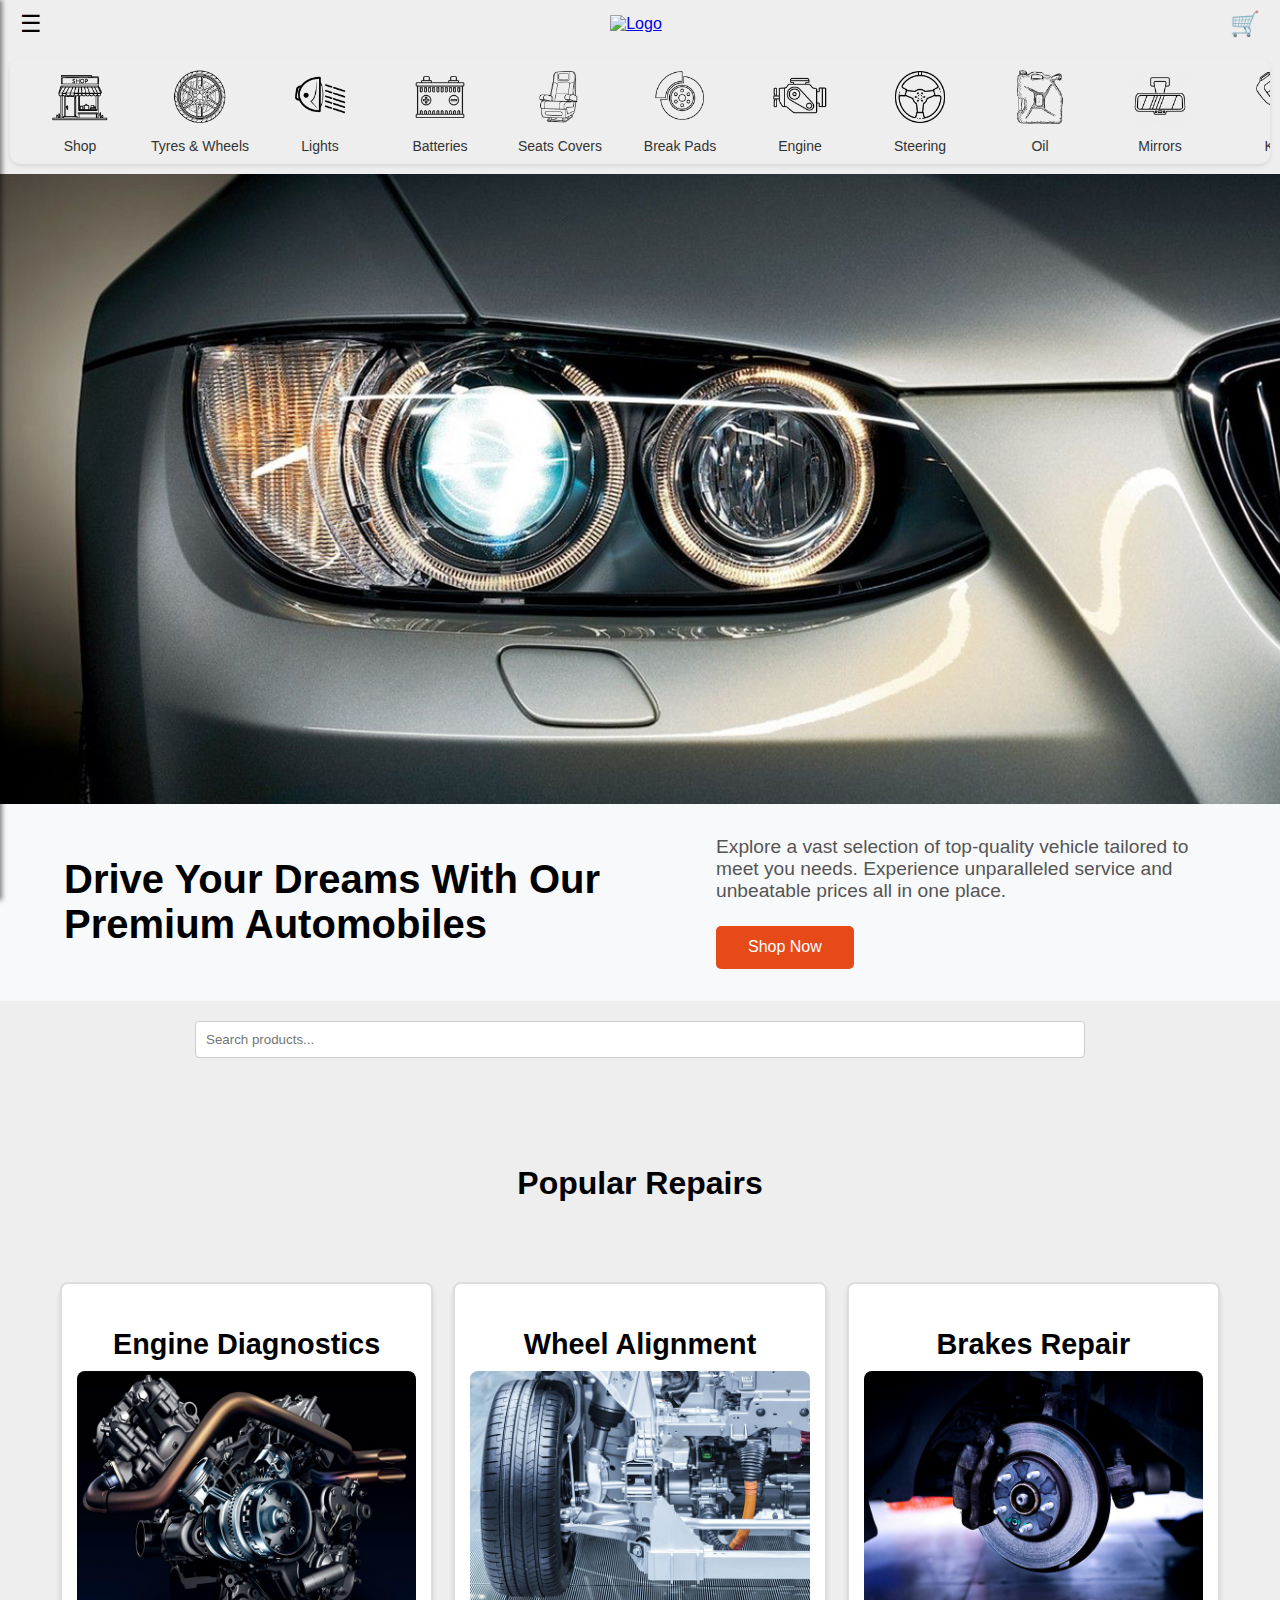
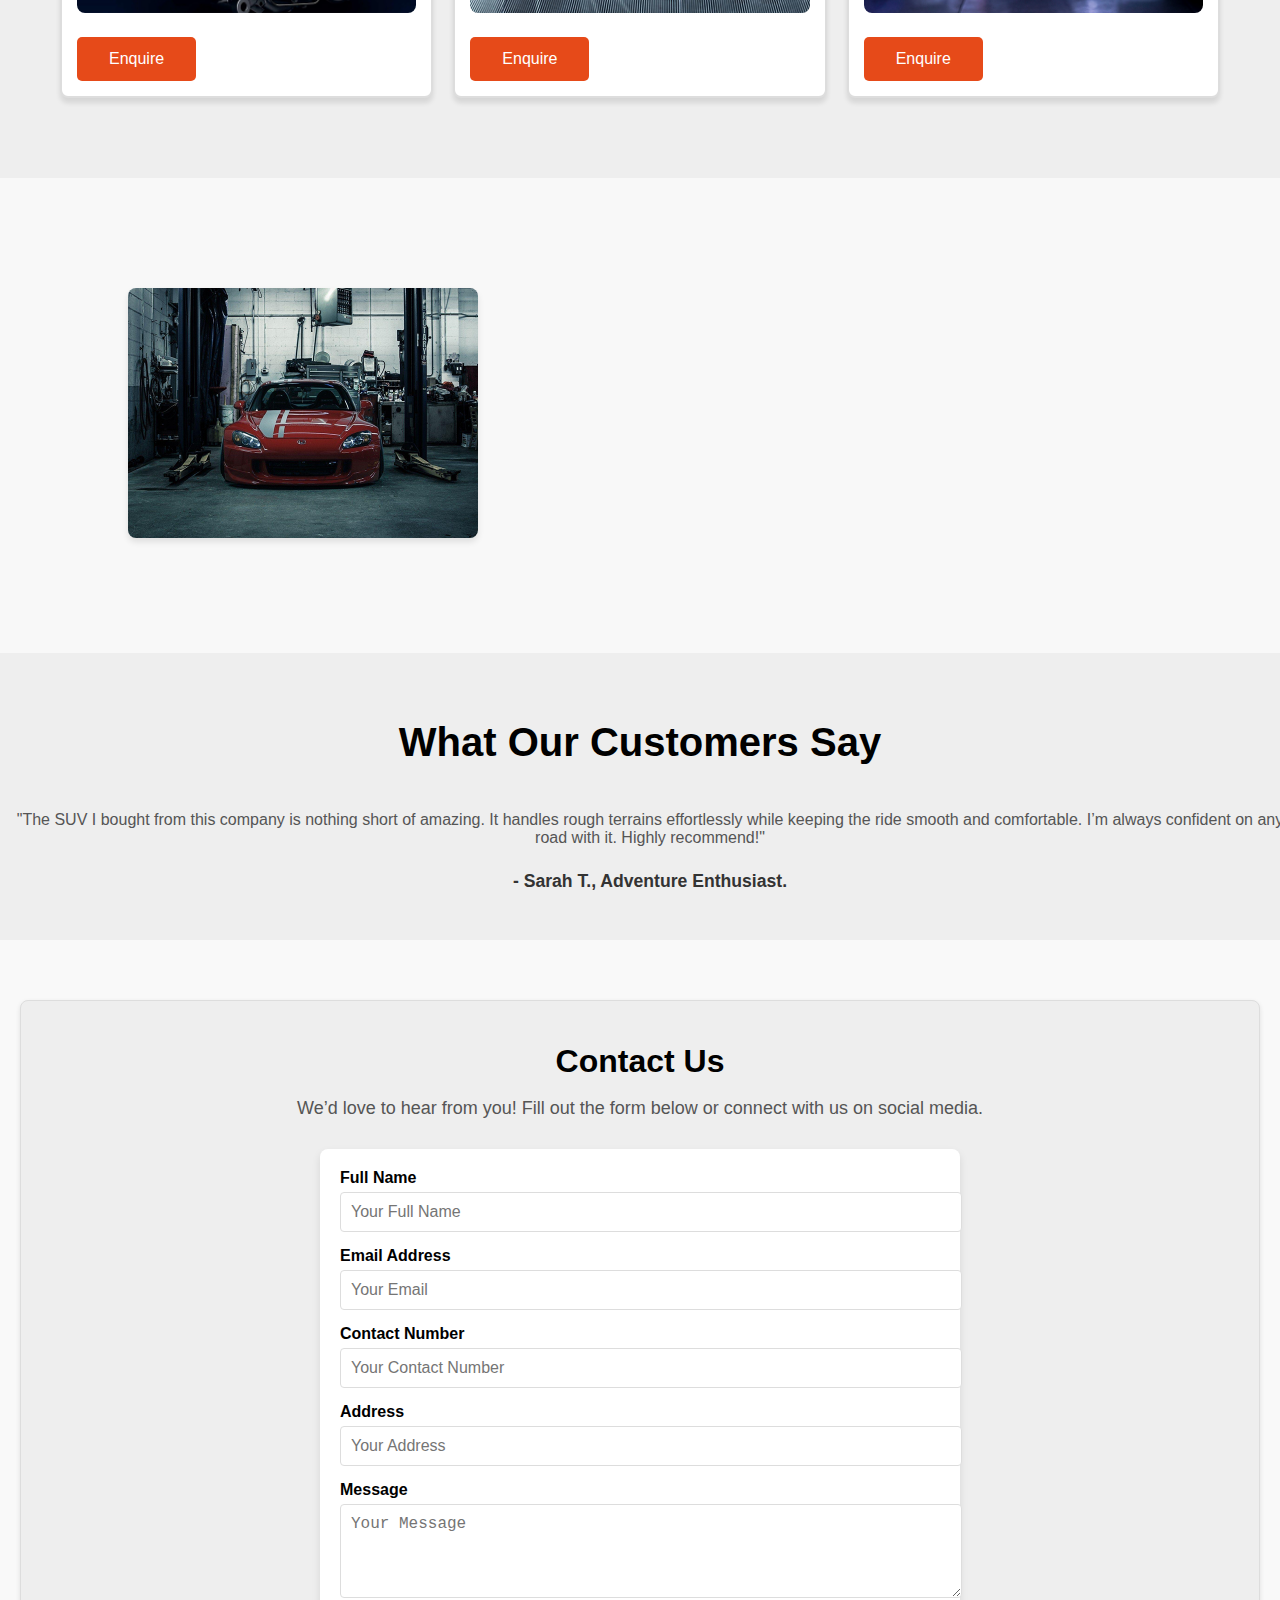
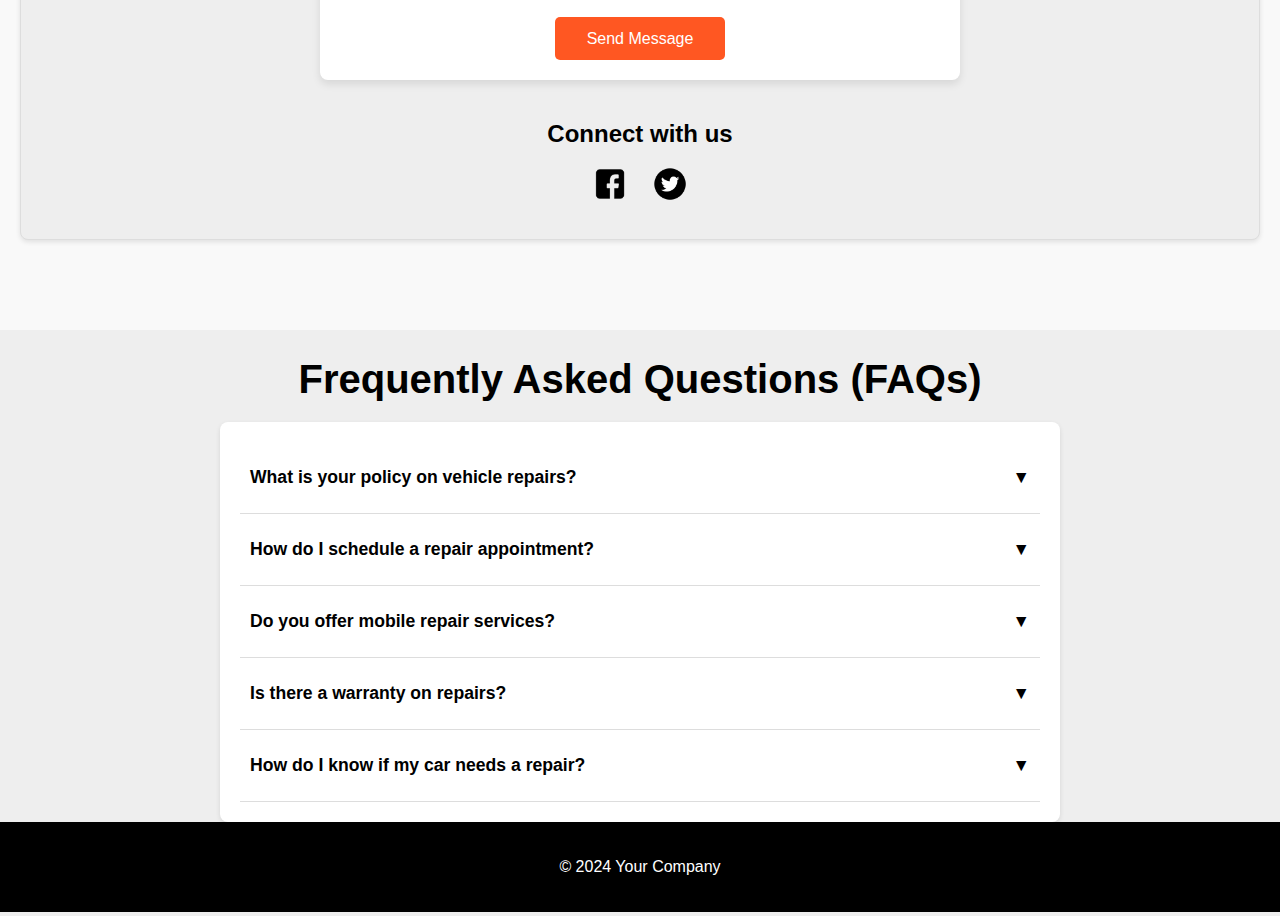
==== index.html @ 8af3b9a7 "Add files via upload" ====
<!DOCTYPE html>
<html lang="en">
<head>
    <meta charset="UTF-8">
    <meta name="viewport" content="width=device-width, initial-scale=1.0">
    <title>Home</title>
    <link rel="stylesheet" href="assets/css/styles.css">
</head>
<body>

    <header>
        <div class="hamburger" id="hamburger">☰</div>
		<a href="index.html">
        <img src="assets/img/logo.png" alt="Logo" class="logo"></a>
        <div class="cart-icon" onclick="viewCart()">🛒</div>
    </header>
	
<div class="container">
        <div class="shortcut-bar">
	<a href="shop.html" class="shortcut-item" data-filter="all">
        <img src="assets/img/shortcuts/0.png" alt="All">
        <span>Shop</span>
    </a>
	<a href="shop.html?filter=car_tyres" class="shortcut-item" data-filter="tyres_wheels">
        <img src="assets/img/shortcuts/1.png" alt="Burger">
        <span>Tyres & Wheels</span>
    </a>	
     <a href="shop.html?filter=car_lights" class="shortcut-item" data-filter="Lights">
        <img src="assets/img/shortcuts/2.png" alt="Lights">
        <span>Lights</span>
    </a>
	<a href="shop.html?filter=car_batteries" class="shortcut-item" data-filter="batteries">
        <img src="assets/img/shortcuts/3.png" alt="Pasta">
        <span>Batteries</span>
    </a>
	<a href="shop.html?filter=car_seats" class="shortcut-item" data-filter="covers">
        <img src="assets/img/shortcuts/4.png" alt="Kota">
        <span>Seats Covers</span>
    </a>
	<a href="javascript:void(0)" class="shortcut-item" data-filter="breakpads">
        <img src="assets/img/shortcuts/5.png" alt="Breakfast">
        <span>Break Pads</span>
    </a>
	<a href="javascript:void(0)" class="shortcut-item" data-filter="engine">
        <img src="assets/img/shortcuts/6.png" alt="Coffee">
        <span>Engine</span>
    </a>
	<a href="javascript:void(0)" class="shortcut-item" data-filter="steering">
        <img src="assets/img/shortcuts/7.png" alt="Meal">
        <span>Steering</span>
    </a>
	<a href="javascript:void(0)" class="shortcut-item" data-filter="oil">
        <img src="assets/img/shortcuts/8.png" alt="Seafood">
        <span>Oil</span>
    </a>
	<a href="javascript:void(0)" class="shortcut-item" data-filter="mirrors">
        <img src="assets/img/shortcuts/9.png" alt="Chicken">
        <span>Mirrors</span>
    </a>
	<a href="javascript:void(0)" class="shortcut-item" data-filter="keys">
        <img src="assets/img/shortcuts/10.png" alt="African">
        <span>Keys</span>
    </a>
	<a href="javascript:void(0)" class="shortcut-item" data-filter="windscreen">
        <img src="assets/img/shortcuts/11.png" alt="Drinks">
        <span>Windscreen</span>
    </a>
	<!-- Add more shortcuts as needed -->
        </div>
    </div>

    <section class="hero"></section>
  <section class="content-section">
    <div class="content-left">
      <h1>Drive Your Dreams With Our Premium Automobiles</h1>
    </div>
    <div class="content-right">
      <p>Explore a vast selection of top-quality vehicle tailored to meet you needs.
	  Experience unparalleled service and unbeatable prices all in one place.</p>
      <button class="shop-now-btn">Shop Now</button>
    </div>
  </section>
		
    <nav class="menu" id="menu">
        <div class="close" id="close">&times;</div>
        <ul>
            <li><a href="index.html">Home</a></li>
            <li><a href="shop.html">Shop</a></li>
			<li><a href="#services">Services</a></li>
			<li><a href="shop.html?filter=promotions">Promotions</a></li>
			<li><a href="#contact-us">Contact Us</a></li>
            <li><a href="about.html">About Us</a></li>
			<li><a href="#faqs">FAQs</a></li>
        </ul>
    </nav>
    
    <main>
        
        <section class="search-filter">
        <input type="text" id="searchInput" placeholder="Search products..." oninput="filterProducts()">
    </section>
		<section class="search-results" id="searchResults">
    <!-- Dynamic search results will be displayed here -->
		</section>

	
             <!-- Features Section -->
        <section class="features">
        <h2>Popular Repairs</h2>
        <div class="container">
        <div class="feature-item">
            <h3>Engine Diagnostics</h3>
            <img src="assets/img/engine.jpg" alt="Engine" class="feature-image">
			<a href="tel:+27726962588" target="_blank" id="contact-link">
			<button class="shop-now-btn">Enquire</button></a>
        </div>
        <div class="feature-item">
            <h3>Wheel Alignment</h3>
            <img src="assets/img/wheelalign.jpg" alt="Wheelalignment" class="feature-image">
			<a href="tel:+27726962588" target="_blank" id="contact-link">
			<button class="shop-now-btn">Enquire</button></a>
        </div>
		<div class="feature-item">
            <h3>Brakes Repair</h3>
            <img src="assets/img/brakes.jpg" alt="Brakesrepairs" class="feature-image">
			<a href="tel:+27726962588" target="_blank" id="contact-link">
			<button class="shop-now-btn">Enquire</button></a>
        </div>
        
        </div>
        </section>
		
		<!-- About-Us Section -->
<section id="about-us" class="about-us">
  <div class="container-about">
    <div class="about-content">
      <div class="about-img">
        <img src="assets/img/about.jpg" alt="About" />
      </div>
      <div class="about-text">
        <h1>Drive Innovation</h1>
        <p>Revolutionizing the Road | Discover Our Collection of High-Performance Vehicles, Designed for the Modern Driver. From Sleek Sedans to Rugged SUVs, Our Cars Deliver Power, Precision, and Luxury. Perfect for Every Journey.</p>
        <p>Unleash Your Passion for Driving with Every Turn of the Wheel. Whether You’re Seeking Adventure or Comfort, Our Cars Are Built to Elevate Your Driving Experience, One Mile at a Time.</p>
        <a href="">
          <button class="btn">Learn More</button>
        </a>
      </div>
    </div>
  </div>
</section>

		<!-- Testimonials Section -->
<section id="testimonials" class="testimonials">
  <div class="container-testimonials">
    <h1>What Our Customers Say</h1>
    <div class="testimonial-slider">
      <div class="testimonial active">
        <p>"The SUV I bought from this company is nothing short of amazing. 
        It handles rough terrains effortlessly while keeping the ride smooth and comfortable. 
        I’m always confident on any road with it. Highly recommend!"</p>
        <h4>- Sarah T., Adventure Enthusiast.</h4>
      </div>
      <div class="testimonial">
        <p>"Driving my new sedan has completely changed the way I look at commutes. 
        The comfort, tech features, and fuel efficiency are top-notch. It makes every drive a pleasure!"</p>
        <h4>- Alex R., Urban Professional.</h4>
      </div>
      <div class="testimonial">
        <p>"I couldn’t believe how quickly my new car arrived! The delivery was seamless, and the vehicle exceeded all my expectations. 
        It’s everything I wanted and more. Fantastic service and quality!"</p>
        <h4>- James W.</h4>
      </div>
    </div>
    <div class="slider-controls">
      <button id="prev">❮</button>
      <button id="next">❯</button>
    </div>
  </div>
</section>


		<!-- Contact Section -->
<section class="contact">
    <div class="contact-container">
        <h2>Contact Us</h2>
        <p>We’d love to hear from you! Fill out the form below or connect with us on social media.</p>
        
    <form class="contact-form" id="contactForm">
        <div class="form-group">
            <label for="fullName">Full Name</label>
            <input type="text" id="fullName" name="fullName" placeholder="Your Full Name" required>
        </div>
        <div class="form-group">
            <label for="email">Email Address</label>
            <input type="email" id="email" name="email" placeholder="Your Email" required>
        </div>
        <div class="form-group">
            <label for="contactNumber">Contact Number</label>
            <input type="tel" id="contactNumber" name="contactNumber" placeholder="Your Contact Number" required>
        </div>
        <div class="form-group">
            <label for="address">Address</label>
            <input type="text" id="address" name="address" placeholder="Your Address" required>
        </div>
        <div class="form-group">
            <label for="message">Message</label>
            <textarea id="message" name="message" placeholder="Your Message" rows="4" required></textarea>
        </div>
        <button type="button" class="btn" onclick="sendMessage()">Send Message</button>
    </form>

        <!-- Social Media Links -->
        <div class="social-media">
            <h3>Connect with us</h3>
            <ul>
                <li><a href="https://facebook.com" target="_blank" aria-label="Facebook"><img src="assets/img/icons/facebook.png" alt="Facebook"></a></li>
                <li><a href="https://twitter.com" target="_blank" aria-label="Twitter"><img src="assets/img/icons/twitter.png" alt="Twitter"></a></li>
            </ul>
        </div>
    </div>
</section>


			<!-- FAQ Section -->
<!-- FAQ Section -->
<h1>Frequently Asked Questions (FAQs)</h1>
<div id="faqs">
  <div class="faq-container">
    <!-- FAQ 1 -->
    <div class="faq-item">
      <div class="faq-question" onclick="toggleAnswer(0)">
        <span>What is your policy on vehicle repairs?</span>
        <span>&#9660;</span>
      </div>
      <div class="faq-answer">
        We offer comprehensive repair services for all makes and models. Our team of certified technicians is here to handle everything from routine maintenance to more complex repairs. Please contact us to schedule an appointment.
      </div>
    </div>
    <!-- FAQ 2 -->
    <div class="faq-item">
      <div class="faq-question" onclick="toggleAnswer(1)">
        <span>How do I schedule a repair appointment?</span>
        <span>&#9660;</span>
      </div>
      <div class="faq-answer">
        You can schedule a repair appointment by calling our service center directly or through our online booking system available on our website.
      </div>
    </div>
    <!-- FAQ 3 -->
    <div class="faq-item">
      <div class="faq-question" onclick="toggleAnswer(2)">
        <span>Do you offer mobile repair services?</span>
        <span>&#9660;</span>
      </div>
      <div class="faq-answer">
        Yes, we offer mobile repair services for specific types of repairs, such as battery replacement or flat tire assistance. Please contact our customer service team to see if mobile service is available in your area.
      </div>
    </div>
    <!-- FAQ 4 -->
    <div class="faq-item">
      <div class="faq-question" onclick="toggleAnswer(3)">
        <span>Is there a warranty on repairs?</span>
        <span>&#9660;</span>
      </div>
      <div class="faq-answer">
        Yes, all of our repairs are covered by a warranty. Most services come with a 12-month/12,000-mile warranty, which covers any defects in parts and workmanship. Contact us for warranty details specific to your service.
      </div>
    </div>
    <!-- FAQ 5 -->
    <div class="faq-item">
      <div class="faq-question" onclick="toggleAnswer(4)">
        <span>How do I know if my car needs a repair?</span>
        <span>&#9660;</span>
      </div>
      <div class="faq-answer">
        If you notice unusual sounds, vibrations, warning lights on your dashboard, or any performance issues such as decreased fuel efficiency, it's a good idea to have your vehicle inspected. Regular maintenance checks are also recommended to avoid unexpected repairs.
      </div>
    </div>
  </div>
</div>

	
    </main> 
<!-- Cart Modal -->
<div id="cartModal" class="modal">
    <div class="modal-content">
        <button class="close-button" onclick="closeCart()">Close</button>
        <h2>Your Cart</h2>
        
        <!-- Cart Items Section -->
        <div id="cartItems"></div>
        <div id="cartTotal" class="cart-total">Total: R 0.00</div>

        <!-- Cart Summary -->
        <div class="cart-summary">
            <h3>Cart Summary</h3>
            <div id="summaryItems"></div> <!-- Will populate dynamically -->
            <div id="additionalCost" style="display: none;">Delivery Cost: R 0.00</div> <!-- Delivery Cost will show based on selection -->
        </div>

        <!-- Billing Address Form -->
        <div class="billing-address">
            <h3>Billing Address</h3>
            <input type="text" id="billingName" placeholder="Full Name" required>
            <input type="email" id="billingEmail" placeholder="Email" required>
            <input type="text" id="billingAddress" placeholder="Address" required>
            <input type="tel" id="billingPhone" placeholder="Phone Number" required>
        </div>

        <!-- Payment Methods (Updated to Dropdown) -->
        <div class="payment-methods">
            <h3>Payment Method</h3>
            <label for="paymentMethod">Select Payment Method</label>
            <select id="paymentMethod" onchange="updatePaymentDetails()">
                <option value="directTransfer">Direct Transfer</option>
                <option value="paypal">PayPal</option>
            </select>

            <div id="bankDetails" style="display: none;">
                <h4>Banking Details</h4>
                <p>Bank Name: Capitec Bank</p>
                <p>Account Number: 1444105424</p>
                <p>SWIFT Code: 40017</p>
            </div>

            <div id="paypalDetails" style="display: none;">
                <h4>PayPal Account</h4>
                <p>Account Email: requesteat@paypal.com</p>
            </div>
        </div>

        <!-- Delivery or Pickup Options (Updated to Dropdown) -->
        <div class="delivery-options">
            <h3>Delivery Options</h3>
            <label for="deliveryOption">Select Delivery Option</label>
            <select id="deliveryOption" onchange="updateDeliveryCost()">
                <option value="pickup">Pickup (No additional cost)</option>
                <option value="delivery">Delivery (Additional Cost)</option>
            </select>
        </div>

        <!-- Place Order Button -->
        <button id="placeOrderBtn" onclick="placeOrder()" class="cart-button place-order-button" disabled>Place Order</button>
        <button onclick="clearCart()" class="cart-button clear-button">🗑️ Clear My Cart</button>
    </div>
	
	<!-- Shop Now Button (when cart is empty) -->
        <div id="emptyCartMessage" style="display: none;">
            <p>Your cart is empty.</p>
            <a href="index.html" class="shop-now-button">Shop Now</a>
        </div>
    </div>
</div>

    <script src="assets/js/slides.js"></script> 
    <script src="assets/js/script.js"></script> 

    
    <footer>
        <p>&copy; 2024 Your Company</p>
    </footer>
</body>
</html>
---- assets/css/styles.css ----
body {
    margin: 0;
    font-family: Arial, sans-serif;
	background-color: #eee;
}

header {
    display: flex;
    justify-content: space-between;
    align-items: center;
    padding: 10px 20px;
    background-color: #lelele;
    color: white;
    position: relative;
}

.logo {
    max-width: 150px;
}

.hamburger, .cart-icon, .close {
    cursor: pointer;
    font-size: 24px;
	color: black;
}

.menu {
    position: fixed;
    left: -250px; /* Hide off-screen */
    top: 0;
    width: 250px;
    height: 100vh;
    background-color: black;
    transition: left 0.3s ease;
    box-shadow: 2px 0 5px rgba(0,0,0,0.5);
    z-index: 1000;
}

.menu .close {
    font-size: 30px;
    color: white;
    padding: 10px;
    text-align: right;
}

.menu ul {
    list-style: none;
    padding: 0;
    margin: 0;
}

.menu li {
    padding: 15px;
}

.menu li a {
    color: white;
    text-decoration: none;
}

.menu.show {
    left: 0; /* Slide in */
}

/* -----Shortcuts-----*/
.container {
    display: flex;
    justify-content: center;
    align-items: center;
    padding: 10px;
}

.shortcut-bar {
    display: flex;
    overflow-x: scroll; /* Allow horizontal scrolling */
    -ms-overflow-style: none;  /* For Internet Explorer */
    scrollbar-width: none;  /* For Firefox */
    white-space: nowrap;
    padding: 10px;
    background-color: #eee;
    border-radius: 10px;
    box-shadow: 0 2px 4px rgba(0, 0, 0, 0.1);
}

.shortcut-bar::-webkit-scrollbar {
    display: none;  /* For Webkit-based browsers (Chrome, Safari, Edge) */
}

.shortcut-bar img:hover {
    transform: scale(1.5);
}

.shortcut-item {
    display: inline-block;
    text-align: center;
    margin: 0;
    text-decoration: none;
    color: #333;
    width: 120px;
    flex-shrink: 0;
}

.shortcut-item img {
    width: 50%;
    height: auto;
    border-radius: 8px;
}

.shortcut-item span {
    display: block;
    margin-top: 8px;
    font-size: 14px;
}
    .hero {
      width: 100%;
      height: 70vh; /* Full height of the viewport */
      background-image: url('hero.jpg'); /* Replace with your image URL */
      background-size: cover; /* Ensure it covers the entire section on desktop */
      background-position: center;
      background-repeat: no-repeat;
    }

    .content-section {
      display: flex;
      justify-content: space-between;
      align-items: center;
      padding: 2rem 5%;
      background-color: #f8f9fa; /* Light background for contrast */
    }

    .content-left h1 {
      font-size: 2.5rem;
      margin: 0;
      color: black;
	  text-align: left;
    }

    .content-right {
      text-align: left;
      max-width: 500px;
    }

    .content-right p {
      font-size: 1.2rem;
      margin: 0 0 1.5rem;
      color: #555;
    }

    .shop-now-btn, .btn {
      padding: 0.8rem 2rem;
      font-size: 1rem;
      color: #fff;
      background-color: #ff5722;
      border: none;
      border-radius: 5px;
      cursor: pointer;
      transition: background-color 0.3s;
    }

    .shop-now-btn, .btn:hover {
      background-color: #e64a19;
    }

    @media (max-width: 768px) {
      .hero {
        background-size: contain; /* Show full image on mobile without cropping */
        height: auto; /* Adjust height based on the image */
        min-height: 500px; /* Ensure it doesn't collapse on mobile */
		margin-top: -150px;
		margin-bottom: -150px;
      }

      .content-section {
        flex-direction: column;
        text-align: center;
      }

      .content-right {
        max-width: 100%;
        margin-top: 1rem;
      }
    }
	
/* -----Features Section----- */
.features {
    background-color: #eee;
    padding: 40px 20px;
    text-align: center;
}

.features h2 {
    font-size: 2rem;
    margin-bottom: 20px;
}


.feature-item {
    margin: 20px 0;
    text-align: center;
    background: #fff;
    border: 2px solid #ddd;
    border-radius: 8px;
    box-shadow: 0 5px 5px rgba(0, 0, 0, 0.1);
    flex-shrink: 0;
    text-align: center;
    padding: 15px;
    transition: transform 0.3s;
	margin-bottom: 50px;
}

.feature-item:hover {
    transform: scale(1.05);
    box-shadow: 0 4px 10px rgba(0, 0, 0, 0.2);
}


.feature-item h3 {
    font-size: 1.8rem;
    margin-bottom: 10px;
	text-align: center;
}

.feature-item p {
    font-size: 1rem;
    color: #666;
	
}

.feature-image {
	border-radius: 8px;
}

/* Default (Mobile-first) Styles */
.features .container {
    padding: 20px;
    display: flex;
    flex-direction: column;
    align-items: center;
}

.features .feature-item {
    text-align: center;
    margin-bottom: 30px;
}

.features .feature-image {
    width: 100%;   /* Make images responsive */
    max-width: 300px;  /* Optional: Set a maximum size */
    height: auto;  /* Maintain aspect ratio */
    margin-bottom: 15px; /* Space between image and text */
}

/* Desktop Styles (Screen width >= 1024px) */
@media (min-width: 1024px) {
    .features .container {
        display: grid;
        grid-template-columns: repeat(3, 1fr); /* 3 columns */
        gap: 20px; /* Space between items */
        padding: 40px;
    }

    .features .feature-item {
        text-align: left;
        margin-bottom: 0; /* Remove bottom margin for grid layout */
    }

    .features .feature-image {
        max-width: 100%;  /* Ensure image scales well */
        margin-bottom: 20px; /* Adjust space between image and text */
    }
}

/* About Us Section */
.container-about {
  width: 80%;
  margin: 0 auto;
  padding: 20px 0;
}

.about-us {
  padding: 40px 0;
  background-color: #f8f8f8;
}

.about-content {
  display: flex;
  align-items: center;
  justify-content: space-between;
  gap: 20px;
  flex-wrap: wrap;
}

/* About Image Styling */
.about-img img {
  max-width: 350px;
  height: auto;
  border-radius: 8px;
  box-shadow: 0 4px 6px rgba(0, 0, 0, 0.1);
}

/* About Text Section */
.about-text {
  flex: 1 1 400px;
  padding: 20px;
  opacity: 0; /* Start hidden */
  transform: translateY(20px); /* Start slightly moved */
  transition: all 0.6s ease-in-out;
}

/* When in View - Animation */
.about-text.show {
  opacity: 1;
  transform: translateY(0);
}

.about-text h1 {
  margin-bottom: 10px;
  font-size: 2.5rem;
  color: #333;
}

.about-text p {
  margin-bottom: 15px;
  font-size: 1rem;
  line-height: 1.6;
}

/* Responsive Design */
@media (max-width: 768px) {
  .about-content {
    flex-direction: column;
    text-align: center;
  }

  .about-text,
  .about-img {
    flex: 1 1 100%;
  }

  .about-text {
    padding: 0;
  }

  .about-img img {
    max-width: 80%;
  }
}

@media (max-width: 480px) {
  .about-text h1 {
    font-size: 2rem;
  }

  .about-text p {
    font-size: 0.9rem;
  }

  .btn {
    padding: 8px 16px;
  }
}

/* Testimonials Section */
.testimonials {
  background-color: #eee;
  padding: 40px 0;
  text-align: center;
  margin-bottom: -15vh;
}

.container-testimonials {
  width: 100%;
  margin: 0 auto;
}

.testimonials h1 {
  margin-bottom: 20px;
  font-size: 2.5rem;
  color: black;
}

.testimonial-slider {
  position: relative;
  overflow: hidden;
  height: 250px; /* Adjust height as needed */
}

.testimonial {
  position: absolute; /* Position them all on top of each other */
  top: 0;
  left: 0;
  width: 100%;
  text-align: center;
  padding: 10px;
  opacity: 0;
  transform: translateX(100%);
  transition: all 0.5s ease-in-out;
}

.testimonial.active {
  opacity: 1;
  transform: translateX(0);
}

.testimonial p {
  font-size: 1rem;
  margin-bottom: 10px;
  color: #555;
}

.testimonial h4 {
  font-size: 1.1rem;
  color: #333;
  font-weight: bold;
}

.slider-controls {
  margin-top: 20px;
  display: none;
}

.slider-controls button {
  background-color: #333;
  color: #fff;
  border: none;
  border-radius: 50%;
  padding: 10px 15px;
  cursor: pointer;
  transition: background-color 0.3s ease;
  font-size: 1rem;
}

.slider-controls button:hover {
  background-color: #555;
}

/* Responsive Design */
@media (max-width: 768px) {
  .testimonial-slider {
    height: 250px;
  }

  .testimonial p {
    font-size: 0.9rem;
  }

  .testimonial h4 {
    font-size: 1rem;
  }
}

/* -----FEATURED ITEMS BEGIN-----*/
.featured-items {
    overflow: hidden;
    padding: 20px;
}

.featured-items-container {
    display: flex;
    overflow-x: auto;
    scroll-behavior: smooth;
    gap: 15px;
}

.item {
    background: #fff;
    border: 1px solid #ddd;
    border-radius: 8px;
    box-shadow: 0 2px 5px rgba(0, 0, 0, 0.1);
    width: 200px;
    flex-shrink: 0;
    text-align: center;
    padding: 15px;
    transition: transform 0.3s;
}

.item:hover {
    transform: scale(1.05);
}

.item-image {
    width: 100%;
    height: auto;
    border-radius: 8px;
}

.item-name {
    font-size: 18px;
    margin: 10px 0;
}

.item-price {
    font-size: 16px;
    color: #555;
    margin: 5px 0;
}

/* Responsive Design */
@media (max-width: 600px) {
    .item {
        width: 150px;
    }
}

.promotion-heading {
	text-align: center;
}

.promotion-heading h1 {
	color: black;
}

/* Basic modal styling */
.modal {
    display: none;
    position: fixed;
    z-index: 1000;
    left: 0;
    top: 0;
    width: 100%;
    height: 100%;
    overflow: auto;
    background-color: rgb(0, 0, 0);
    background-color: rgba(0, 0, 0, 0.4);
}

/* Modal content */
.modal-content {
    background-color: #fff;
    margin: 10% auto;
    padding: 20px;
    width: 80%;
    max-width: 500px;
    border-radius: 5px;
}

/* Close button */
.close {
    color: #aaa;
    font-size: 28px;
    font-weight: bold;
    position: absolute;
    top: 10px;
    right: 20px;
}

.close-button {
    background-color: #ff5722; /* Red background */
    color: white; /* White text */
    border: none; /* No border */
    padding: 10px 20px; /* Padding around the text */
    text-align: center; /* Centered text */
    font-size: 16px; /* Font size */
    cursor: pointer; /* Pointer cursor on hover */
    border-radius: 5px; /* Rounded corners */
    transition: background-color 0.3s ease;
}

.close-button:hover {
    background-color: #e64a19; /* Darker red on hover */
}

.close:hover,
.close:focus {
    color: black;
    text-decoration: none;
    cursor: pointer;
}

/* Cart items and summary */
.cart-summary {
    margin-top: 20px;
}

.cart-total {
    font-weight: bold;
    font-size: 1.2em;
}

/* Checkout form */
.billing-address input {
    width: 95%;
    padding: 10px;
    margin: 10px 0;
    border: 1px solid #ccc;
    border-radius: 5px;
}

.payment-methods label {
    display: block;
    margin-bottom: 5px;
}


        
.cart-item {
    display: flex;
    justify-content: space-between;
    margin-bottom: 10px;
    align-items: center;
}

.cart-item-details {
    display: flex;
    justify-content: space-between;
    width: 100%;
    align-items: center;
}

.cart-item-name {
    flex-grow: 1;  /* This ensures the name takes available space */
}

.quantity-buttons {
    display: flex;
    justify-content: center;
    align-items: center;
}

.quantity-btn {
    width: 30px;  /* Set a fixed width for the buttons */
    height: 30px; /* Set a fixed height for uniform buttons */
    font-size: 16px; /* Optional: change font size if needed */
    margin: 0 5px; /* Space between buttons */
    padding: 0;
    cursor: pointer;
}

.cart-item-buttons {
    display: flex;
    gap: 5px; /* Space between buttons */
}

.cart-item-buttons button {
    padding: 5px 10px;
}

.cart-button {
    background-color: #ff5722; /* Green background */
    color: white;
    border: none;
    border-radius: 25px;
    padding: 10px 20px;
    font-size: 16px;
    cursor: pointer;
    transition: background-color 0.3s ease;
    margin: 10px 0; /* Add some space between buttons */
    width: calc(100% - 20px); /* Full width with padding */
}

button {
    padding: 10px 15px;
    background-color: #ff5722;
    color: white;
    border: none;
    border-radius: 5px;
    cursor: pointer;
    transition: background-color 0.3s;
}

button:hover {
    background-color: #e64a19;
}

/* Contact Section */
.contact {
    padding: 40px 20px;
    background-color: #f9f9f9;
    text-align: center;
}

.contact-container {
    margin: 20px 0;
    text-align: center;
    background: #eee;
    border: 1px solid #ddd;
    border-radius: 8px;
    box-shadow: 0 2px 5px rgba(0, 0, 0, 0.1);
    flex-shrink: 0;
    text-align: center;
    padding: 15px;
    transition: transform 0.3s;
	margin-bottom: 50px;
}

.contact h2 {
    font-size: 32px;
    margin-bottom: 10px;
}

.contact p {
    font-size: 18px;
    margin-bottom: 30px;
    color: #555;
}

.contact-form {
    max-width: 600px;
    margin: 0 auto;
    background-color: #fff;
    padding: 20px;
    border-radius: 8px;
    box-shadow: 0 4px 8px rgba(0, 0, 0, 0.1);
}

.contact-form:hover {
    transform: scale(1.05);
    box-shadow: 0 4px 10px rgba(0, 0, 0, 0.2);
}

.contact-form .form-group {
    margin-bottom: 15px;
}

.contact-form label {
    display: block;
    margin-bottom: 5px;
    font-weight: bold;
    text-align: left;
}

.contact-form input,
.contact-form textarea {
    width: 100%;
    padding: 10px;
    border: 1px solid #ddd;
    border-radius: 4px;
    font-size: 16px;
}

.contact-form button {
    padding: 0.8rem 2rem;
      font-size: 1rem;
      color: #fff;
      background-color: #ff5722;
      border: none;
      border-radius: 5px;
      cursor: pointer;
      transition: background-color 0.3s;
}

.contact-form button:hover {
    background-color: #e64a19;
}

.social-media {
    margin-top: 40px;
}

.social-media h3 {
    font-size: 24px;
    margin-bottom: 15px;
}

.social-media ul {
    list-style: none;
    padding: 0;
    display: flex;
    justify-content: center;
    gap: 20px;
}

.social-media ul li {
    display: inline-block;
}

.social-media ul li a img {
    width: 40px;  /* Set the size of the social media icons */
    height: auto;  /* Maintain aspect ratio */
    transition: transform 0.3s ease;
}

.social-media ul li a:hover img {
    transform: scale(1.1);  /* Slight zoom effect on hover */
}

 .add-to-cart-button {
  padding: 0.8rem 2rem;
      font-size: 1rem;
      color: #fff;
      background-color: #ff5722;
      border: none;
      border-radius: 5px;
      cursor: pointer;
      transition: background-color 0.3s;
}

.add-to-cart-button:hover {
  background-color: #e64a19; /* Darker blue on hover */
  transform: translateY(-2px);
}

.add-to-cart-button:active {
  transform: translateY(1px);
}

/* FAQ Section */
.faq-container {
            max-width: 800px;
            margin: 0 auto;
            padding: 20px;
            background: #fff;
            border-radius: 8px;
            box-shadow: 0 2px 5px rgba(0, 0, 0, 0.1);
            overflow: hidden;
        }

  h1 {
            text-align: center;
            margin-bottom: 20px;
            font-size: 2.5em;
        }

        .faq-item {
            border-bottom: 1px solid #ddd;
            padding: 15px 0;
        }

        .faq-question {
            display: flex;
            justify-content: space-between;
            cursor: pointer;
            font-size: 1.1em;
            font-weight: bold;
            padding: 10px;
            transition: background-color 0.3s ease;
        }

        .faq-question:hover {
            background-color: #f1f1f1;
        }

        .faq-answer {
            display: none;
            padding: 10px;
            font-size: 0.95em;
            line-height: 1.5;
            color: #555;
            border-left: 3px solid #007bff;
            background: #f9f9f9;
            transition: all 0.3s ease;
        }

        /* Style for responsiveness */
        @media (max-width: 768px) {
            h1 {
                font-size: 2.2em;
            }

            .faq-question {
                font-size: 1em;
            }
        }


.products {
    display: grid;
    grid-template-columns: repeat(4, 1fr); /* 4 columns for desktop */
    gap: 20px; /* Space between items */
    padding: 20px;
}

.products {
    display: flex;
    flex-wrap: wrap;
    justify-content: center;
    padding: 20px;
}

.product {
    box-sizing: border-box;
    margin: 10px;
    border: 1px solid #ddd;
    border-radius: 5px;
    text-align: center;
    transition: box-shadow 0.3s;
}

.product:hover {
    transform: scale(1.05);
    box-shadow: 0 4px 10px rgba(0, 0, 0, 0.2);
}

.product-image {
    height: 300px;
    display: flex;
    justify-content: center;
	border: 1px solid #ddd;
    border-radius: 10px;
}

/* Responsive adjustments */
@media (max-width: 600px) {
    .product {
        flex: 1 1 100%; /* Full width on small screens */
    }
}

.nav-button:hover, .add-to-cart-button:hover {
    opacity: 0.4; /* Optional: adds a hover effect */
}

.search-filter {
    display: flex;
    justify-content: center;
    padding: 20px;
}

#searchInput {
    width: 70%;
    padding: 10px;
    border: 1px solid #ccc;
    border-radius: 4px;
}

#categoryFilter {
    padding: 10px;
    border: 1px solid #ccc;
    border-radius: 4px;
}

.search-results {
    display: flex;
    flex-wrap: wrap;
    gap: 20px;
    margin-top: 20px;
}

.search-results .product {
    width: calc(33.333% - 20px);
    border: 1px solid #ddd;
    padding: 10px;
    border-radius: 5px;
    box-shadow: 0 4px 8px rgba(0, 0, 0, 0.1);
    transition: transform 0.3s;
}

.search-results .product:hover {
    transform: scale(1.05);
}

.search-results p {
    margin: 10px 0;
}

.search-results img {
    max-width: 100%;
    height: auto;
    border-radius: 5px;
}

.search-results button {
    background-color: #4CAF50;
    color: white;
    padding: 10px;
    border: none;
    cursor: pointer;
    border-radius: 5px;
    transition: background-color 0.3s;
}

.search-results button:hover {
    background-color: #45a049;
}

footer {
    text-align: center;
    padding: 20px;
    background-color: black;
    color: white;
    position: relative;
}
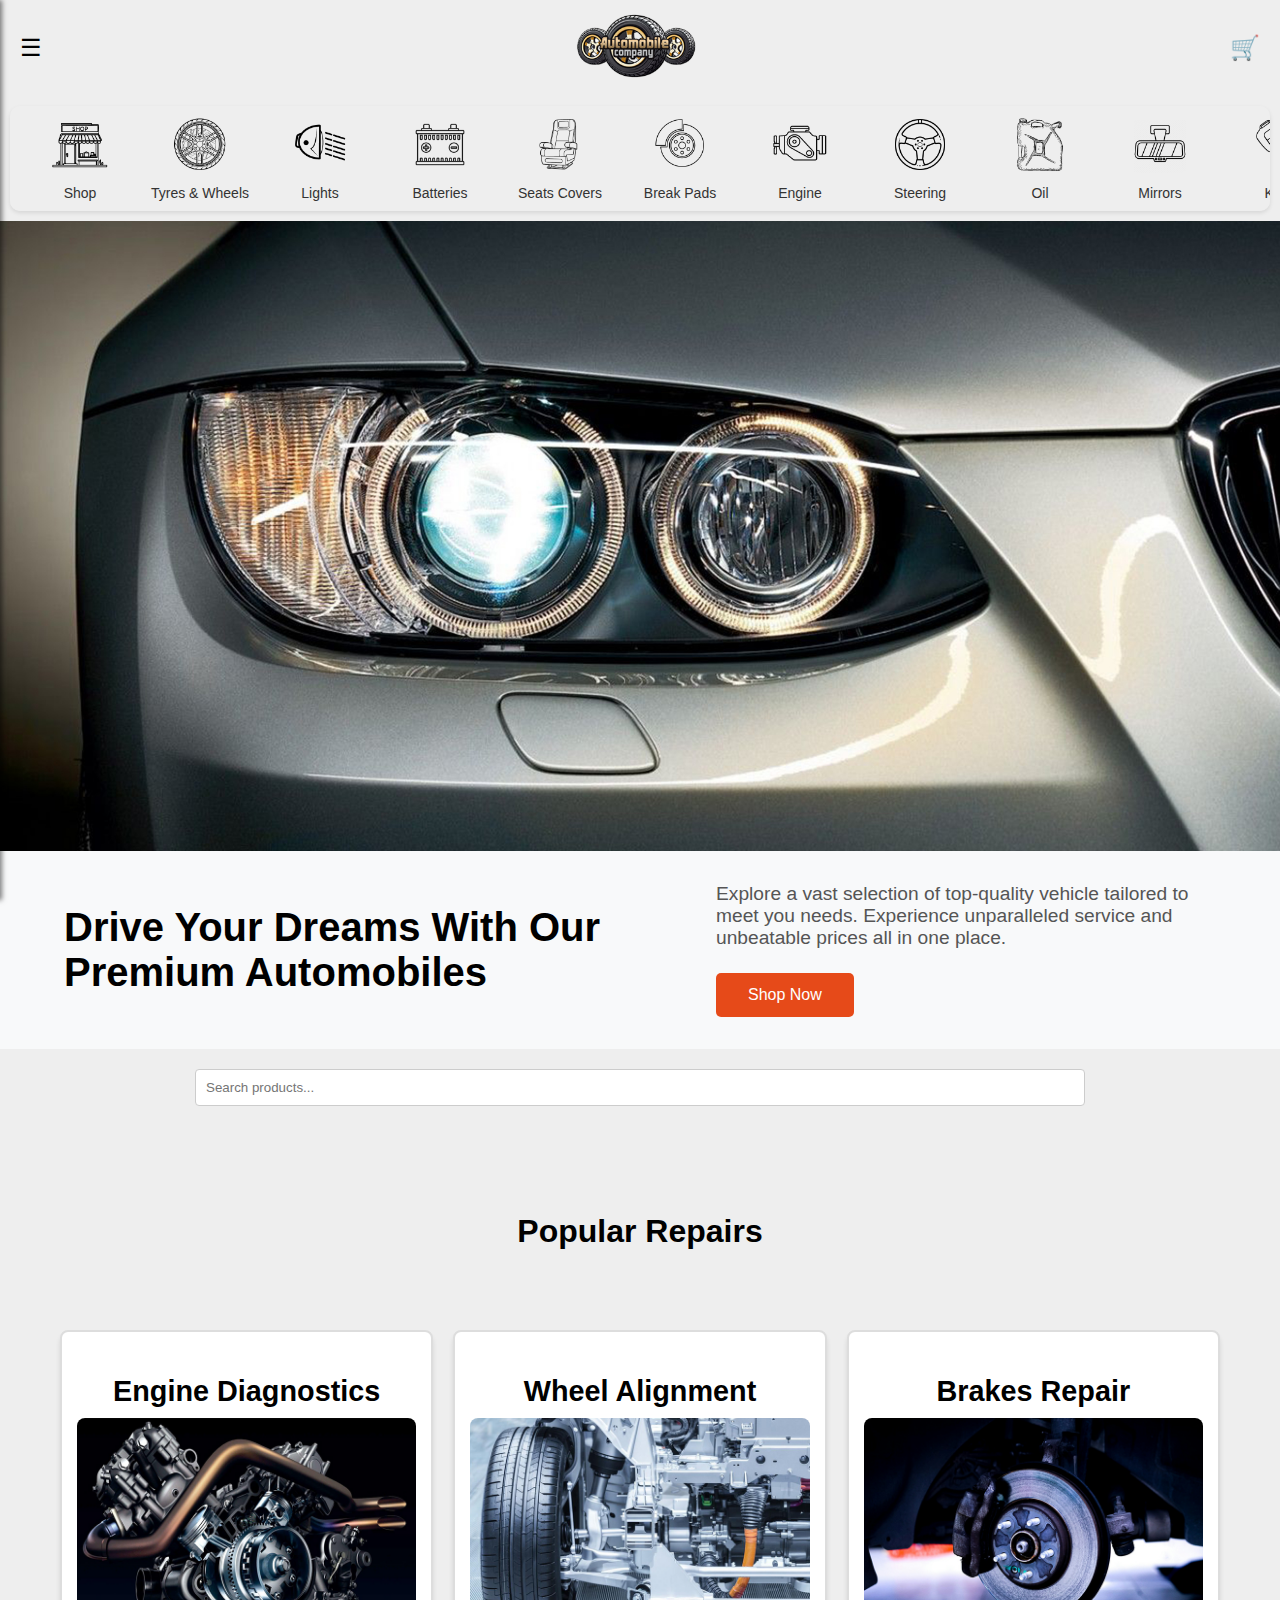
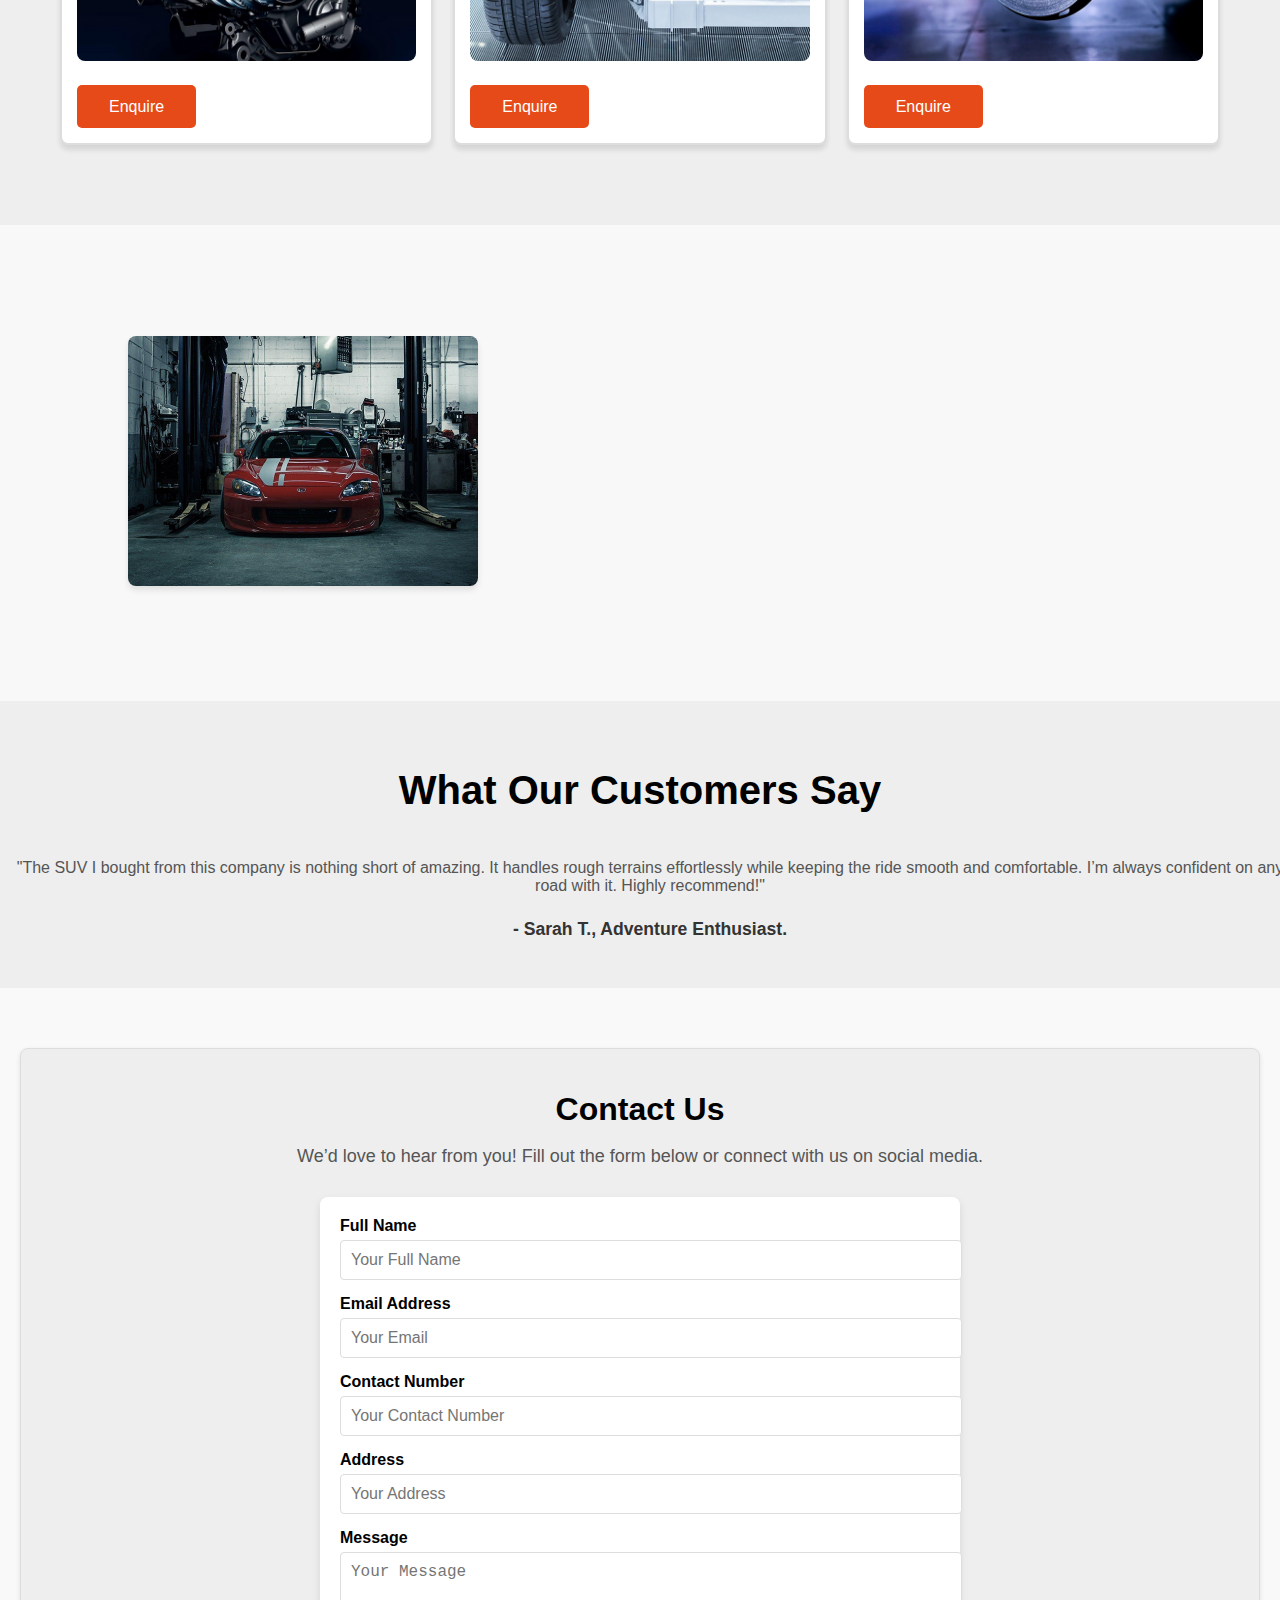
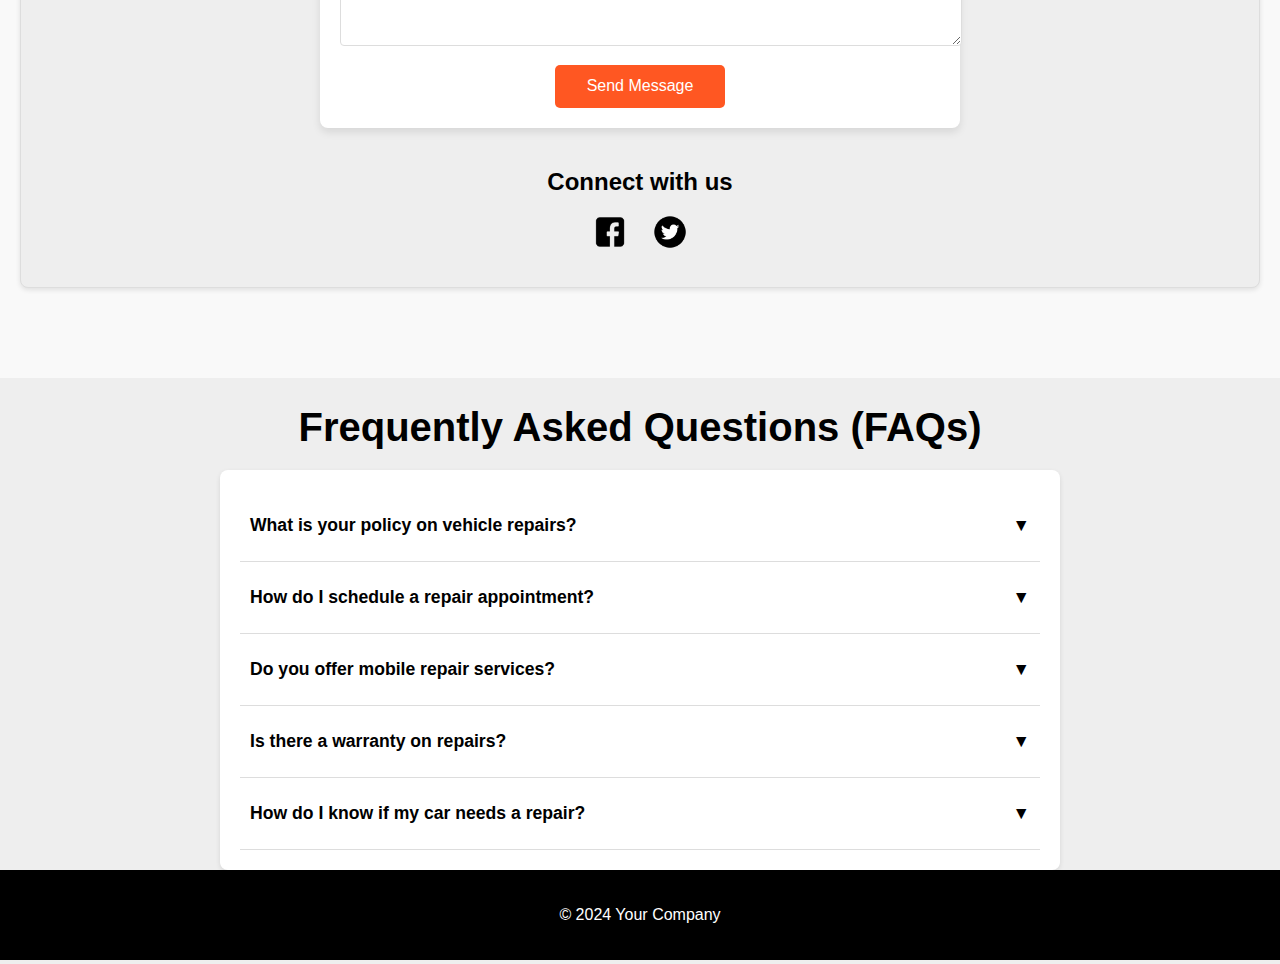
==== commit 898547c2: "Update index.html" ====
--- a/index.html
+++ b/index.html
@@ -11,7 +11,7 @@
     <header>
         <div class="hamburger" id="hamburger">☰</div>
 		<a href="index.html">
-        <img src="assets/img/logo.png" alt="Logo" class="logo"></a>
+        <img src="assets/img/Logo.png" alt="Logo" class="logo"></a>
         <div class="cart-icon" onclick="viewCart()">🛒</div>
     </header>
 	
